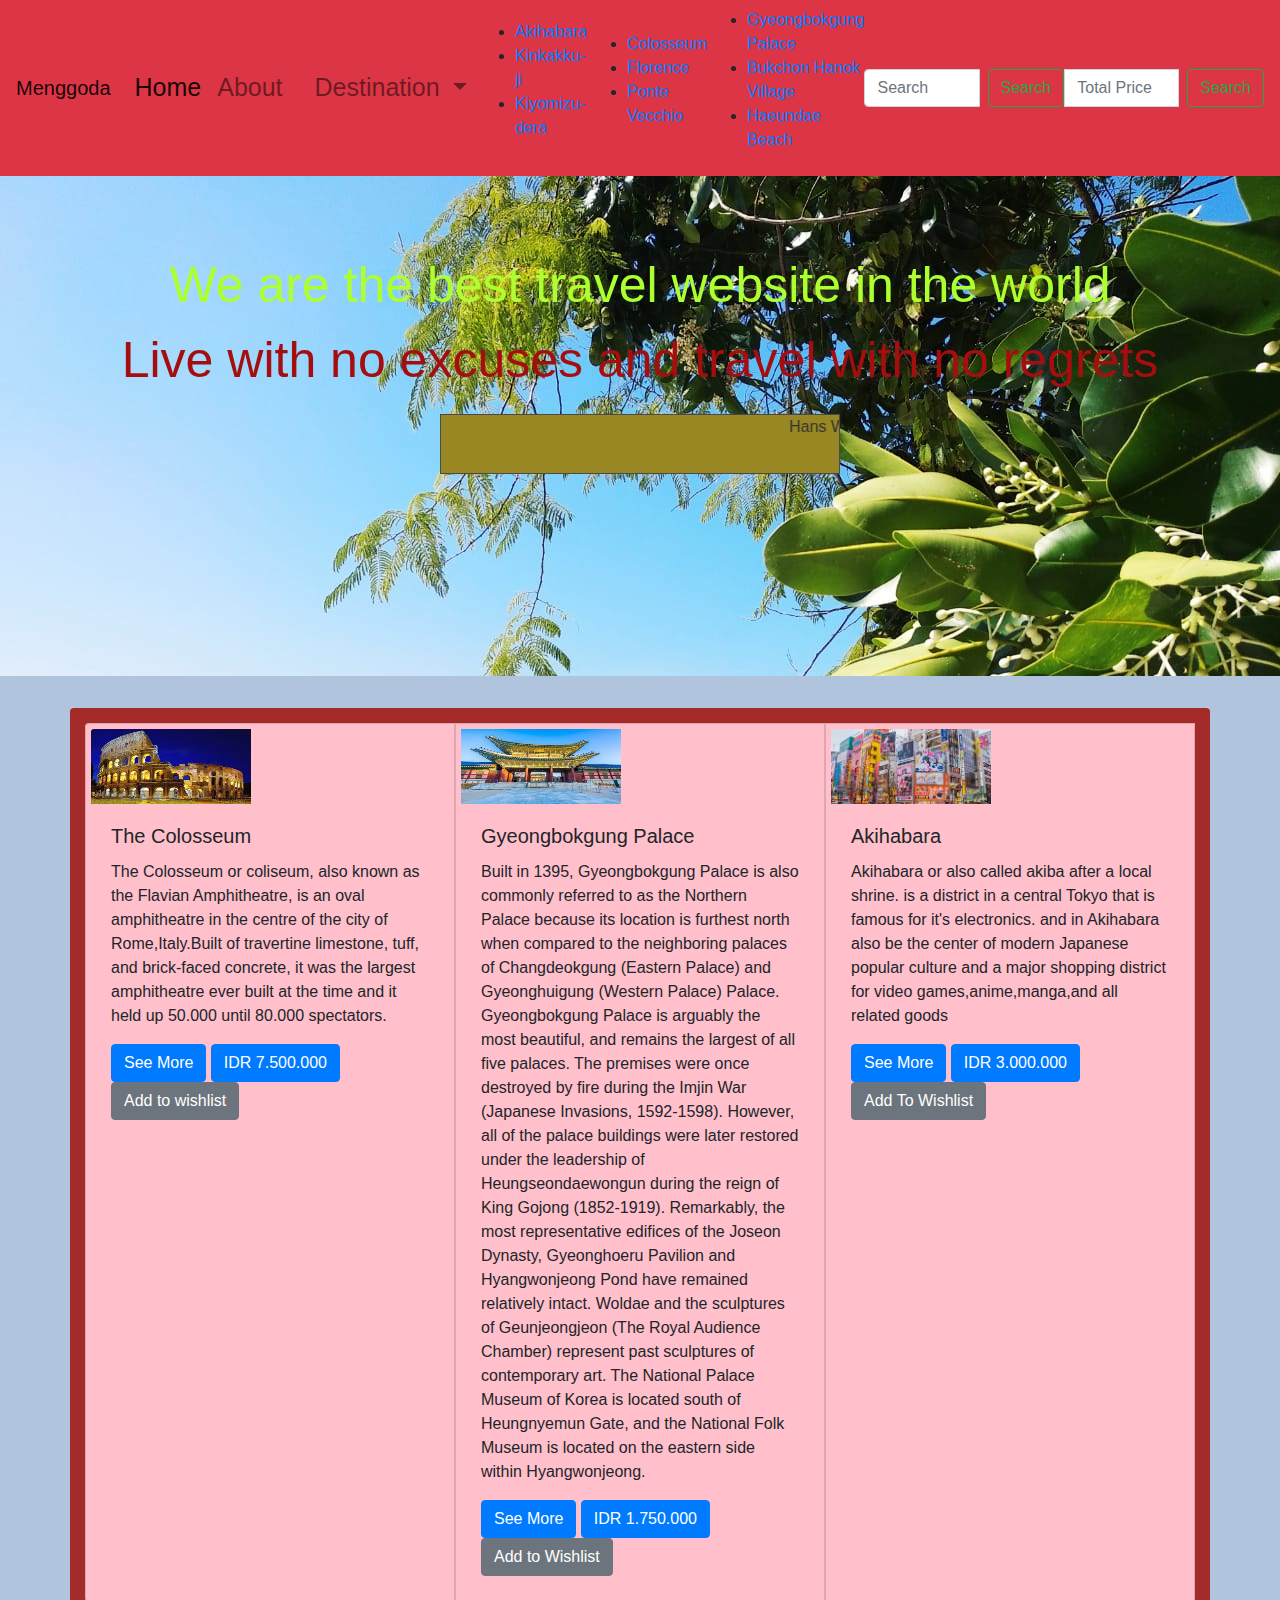
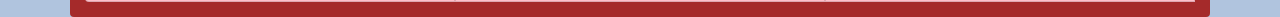
==== index.html @ de0fde6e "Add files via upload" ====
<!doctype html>
<html lang="en">
  <head>
    <meta charset="utf-8">
    <meta name="viewport" content="width=device-width, initial-scale=1.0">

    <link rel="stylesheet" href="https://stackpath.bootstrapcdn.com/bootstrap/4.4.1/css/bootstrap.min.css" integrity="sha384-Vkoo8x4CGsO3+Hhxv8T/Q5PaXtkKtu6ug5TOeNV6gBiFeWPGFN9MuhOf23Q9Ifjh" crossorigin="anonymous">
    <link rel="stylesheet" href="style2.css">
  
    <title>My Travel Guide</title>
  </head>
  <body>
    <header>
      <nav class="navbar navbar-expand-lg navbar-light bg-danger">
        <a class="navbar-brand" href="#">Menggoda</a>
        <button class="navbar-toggler" type="button" data-toggle="collapse" data-target="#navbarSupportedContent" aria-controls="navbarSupportedContent" aria-expanded="false" aria-label="Toggle navigation">
          <span class="navbar-toggler-icon"></span>
        </button>
      
        <div class="collapse navbar-collapse" id="navbarSupportedContent">
          <ul class="navbar-nav mr-auto">
            <li class="nav-item active">
              <a class="nav-link" href="#">Home<span class="sr-only"></span></a>
            </li>
            <li class="nav-item">
              <a class="nav-link" href="about.html">About</a>
            </li>
            <li class="nav-item">
              <a class="nav-link enabled" href="#" tabindex="-1" aria-disabled="true"></a>
            </li>
            <li class="nav-item dropdown">
              <a class="nav-link dropdown-toggle" href="#" id="navbarDropdown" role="button" data-toggle="dropdown" aria-haspopup="true" aria-expanded="false">
                Destination
              </a>
              <div class="dropdown-menu" aria-labelledby="navbarDropdown">
                <a class="dropdown-item" href="Kinkakku-ji.html">Japan</a>
                <a class="dropdown-item" href="Florence.html">Italy</a>
                <a class="dropdown-item" href="Bukchon Hanok Village.html">Korea</a>
              </div>
            </li>
          </ul> 
          <ul id="Japan Dest">
            <li><a href="#">Akihabara</a></li>
            <li><a href="#">Kinkakku-ji</a></li>
            <li><a href="#">Kiyomizu-dera</a></li>
          </ul>
          <ul id="Italy Dest">
            <li><a href="#">Colosseum</a></li>
            <li><a href="#">Florence</a></li>
            <li><a href="#">Ponte Vecchio</a></li>
          </ul>
          <ul id="Korea Dest">
            <li><a href="#">Gyeongbokgung Palace</a></li>
            <li><a href="#">Bukchon Hanok Village</a></li>
            <li><a href="#">Haeundae Beach</a></li>
          </ul>
          <form class="form-inline my-2 my-lg-0">
            <div class="input-group">
            <input class="form-control mr-sm-2" type="text" href="#"placeholder="Search" aria-label="Search">
            <button class="btn btn-outline-success my-2 my-sm-0"  href="Japan Dest" id="myInput" onkeyup="myFunction()" type="submit">Search</button>
            <input id="total-price" class="form-control mr-sm-2" type="text" placeholder="Total Price" aria-label="Price">
            <button class="btn btn-outline-success my-2 my-sm-0" type="submit">Search</button>
          </div>
          </form>
        </div>
      </nav>
    </header>
    <div class="jumbotron jumbotron-fluid">
    <h1>We are the best travel website in the world</h1>
    <p>Live with no excuses and travel with no regrets</p>
    <marquee behavior="slide" width="400">Hans William Herman</marquee><br>
    </div>
    <div class="container-sm rounded" id="main3">
    <form>
      <div class="card-group">
      <div class="card" style="width: 18rem;" id="card-A">
        <img src="Colosseum.jpg" class="card-img-top " alt="Responsive image" style="width: 10rem;" id="imgcardA">
        <div class="card-body">
          <h5 class="card-title">The Colosseum</h5>
          <p class="card-text">The Colosseum or coliseum, also known as the Flavian Amphitheatre, is an oval amphitheatre in the centre of the city of Rome,Italy.Built of travertine limestone, tuff, and brick-faced concrete, it was the largest amphitheatre ever built at the time and it held up 50.000 until 80.000 spectators.</p>
          <button type="button" class="btn btn-primary" data-toggle="modal" data-target="#exampleModal">
          See More
          </button>    
          <a href="#" product-price="7500000" class="btn btn-primary">IDR 7.500.000</a>
          <a href="#" class="btn btn-secondary">Add to wishlist</a>
        </div>
      </div>

<!-- Modal -->
<div class="modal fade" id="exampleModal" tabindex="-1" role="dialog" aria-labelledby="exampleModalLabel" aria-hidden="true">
  <div class="modal-dialog" role="document">
    <div class="modal-content">
      <div class="modal-header">
        <h5 class="modal-title" id="exampleModalLabel">The Colosseum</h5>
        <button type="button" class="close" data-dismiss="modal" aria-label="Close">
          <span aria-hidden="true">&times;</span>
        </button>
      </div>
      <div class="modal-body">
        <img src="Colosseum.jpg" class="card-img-top" alt="Responsive image" style="width: 10rem;">
            <p class="card-text">The Colosseum or coliseum, also known as the Flavian Amphitheatre, is an oval amphitheatre in the centre of the city of Rome,Italy.Built of travertine limestone, tuff, and brick-faced concrete, it was the largest amphitheatre ever built at the time and it held up 50.000 until 80.000 spectators.</p>
            <a href="#" product-price="7500000" class="btn btn-primary">IDR 7.500.000</a>
            <a href="#" class="btn btn-secondary">Add to wishlist</a>
      </div>
      <div class="modal-footer">
        <button type="button" class="btn btn-secondary" data-dismiss="modal">Close</button>
        <button type="button" class="btn btn-primary">Save changes</button>
      </div>
    </div>
  </div>
</div>


      <div class="card" style="width: 18rem;" id="card-B">
        <img src="gyeongbokgung palace.jpg" class="card-img-top" alt="Responsive image" style="width: 10rem;"id="imgcardB">
        <div class="card-body">
          <h5 class="card-title">Gyeongbokgung Palace</h5>
          <p class="card-text">Built in 1395, Gyeongbokgung Palace is also commonly referred to as the Northern Palace because its location is furthest north when compared to the neighboring palaces of Changdeokgung (Eastern Palace) and Gyeonghuigung (Western Palace) Palace. Gyeongbokgung Palace is arguably the most beautiful, and remains the largest of all five palaces.
            The premises were once destroyed by fire during the Imjin War (Japanese Invasions, 1592-1598). However, all of the palace buildings were later restored under the leadership of Heungseondaewongun during the reign of King Gojong (1852-1919).             
            Remarkably, the most representative edifices of the Joseon Dynasty, Gyeonghoeru Pavilion and Hyangwonjeong Pond have remained relatively intact. Woldae and the sculptures of Geunjeongjeon (The Royal Audience Chamber) represent past sculptures of contemporary art. 
            The National Palace Museum of Korea is located south of Heungnyemun Gate, and the National Folk Museum is located on the eastern side within Hyangwonjeong.</p>
          <button type="button" class="btn btn-primary" data-toggle="modal" data-target="#TokyoModal">
          See More
          </button>
          <a href="#" product-price="1750000" class="btn btn-primary">IDR 1.750.000</a>
          <a href="#" class="btn btn-secondary">Add to Wishlist</a>
        </div> 
      </div>

      
<!-- Modal -->
<div class="modal fade" id="TokyoModal" tabindex="-1" role="dialog" aria-labelledby="TokyoModalLabel" aria-hidden="true">
  <div class="modal-dialog" role="document">
    <div class="modal-content">
      <div class="modal-header">
        <h5 class="modal-title" id="TokyoModalLabel">Gyeongbokgung Palace</h5>
        <button type="button" class="close" data-dismiss="modal" aria-label="Close">
          <span aria-hidden="true">&times;</span>
        </button>
      </div>
      <div class="modal-body">
        <img src="gyeongbokgung palace.jpg" class="card-img-top" alt="Responsive image" style="width: 10rem;">
            <p class="card-text">Built in 1395, Gyeongbokgung Palace is also commonly referred to as the Northern Palace because its location is furthest north when compared to the neighboring palaces of Changdeokgung (Eastern Palace) and Gyeonghuigung (Western Palace) Palace. Gyeongbokgung Palace is arguably the most beautiful, and remains the largest of all five palaces.
              The premises were once destroyed by fire during the Imjin War (Japanese Invasions, 1592-1598). However, all of the palace buildings were later restored under the leadership of Heungseondaewongun during the reign of King Gojong (1852-1919).             
              Remarkably, the most representative edifices of the Joseon Dynasty, Gyeonghoeru Pavilion and Hyangwonjeong Pond have remained relatively intact. Woldae and the sculptures of Geunjeongjeon (The Royal Audience Chamber) represent past sculptures of contemporary art. 
              The National Palace Museum of Korea is located south of Heungnyemun Gate, and the National Folk Museum is located on the eastern side within Hyangwonjeong.</p>
            <a href="#" product-price="1750000" class="btn btn-primary">IDR 1.750.000</a>
            <a href="#" class="btn btn-secondary">Add to wishlist</a>
      </div>
      <div class="modal-footer">
        <button type="button" class="btn btn-secondary" data-dismiss="modal">Close</button>
        <button type="button" class="btn btn-primary">Save changes</button>
      </div>
    </div>
  </div>
</div>


      <div class="card" style="width: 18rem;" id="card-C">
      <img src="Akihabara.jpg" class="card-img-top" alt="Responsive image" style="width: 10rem;"id="imgcardC">
      <div class="card-body">
        <h5 class="card-title">Akihabara</h5>
        <p class="card-text">Akihabara or also called akiba after a local shrine. is a district in a central Tokyo that is famous for it's electronics. and in Akihabara also be the center of modern Japanese popular culture and a major shopping district for video games,anime,manga,and all related goods </p>
        <button type="button" class="btn btn-primary" data-toggle="modal" data-target="#JapanModal">
        See More
        </button>
        <a href="#" product-price="3000000" class="btn btn-primary">IDR 3.000.000</a>
        <a href="#" class="btn btn-secondary">Add To Wishlist</a>
        </div>
      </div>

<!-- Modal -->
<div class="modal fade" id="JapanModal" tabindex="-1" role="dialog" aria-labelledby="JapanModalLabel" aria-hidden="true">
  <div class="modal-dialog" role="document">
    <div class="modal-content">
      <div class="modal-header">
        <h5 class="modal-title" id="JapanModalLabel">Akihabara</h5>
        <button type="button" class="close" data-dismiss="modal" aria-label="Close">
          <span aria-hidden="true">&times;</span>
        </button>
      </div>
      <div class="modal-body">
        <img src="Akihabara.jpg" class="card-img-top" alt="Responsive image" style="width: 10rem;">
            <p class="card-text">Akihabara or also called akiba after a local shrine. is a district in a central Tokyo that is famous for it's electronics. and in Akihabara also be the center of modern Japanese popular culture and a major shopping district for video games,anime,manga,and all related goods</p>
            <a href="#" product-price="3000000" class="btn btn-primary">IDR 3.000.000</a>
            <a href="#" class="btn btn-secondary">Add to wishlist</a>
      </div>
      <div class="modal-footer">
        <button type="button" class="btn btn-secondary" data-dismiss="modal">Close</button>
        <button type="button" class="btn btn-primary">Save changes</button>
      </div>
    </div>
  </div>
</div>

      </div>
    </form>
    </div>
        
    <script src="https://ajax.googleapis.com/ajax/libs/jquery/3.4.1/jquery.min.js"></script>
    <script src="https://cdn.jsdelivr.net/npm/popper.js@1.16.0/dist/umd/popper.min.js" integrity="sha384-Q6E9RHvbIyZFJoft+2mJbHaEWldlvI9IOYy5n3zV9zzTtmI3UksdQRVvoxMfooAo" crossorigin="anonymous"></script>
    <script src="https://stackpath.bootstrapcdn.com/bootstrap/4.4.1/js/bootstrap.min.js" integrity="sha384-wfSDF2E50Y2D1uUdj0O3uMBJnjuUD4Ih7YwaYd1iqfktj0Uod8GCExl3Og8ifwB6" crossorigin="anonymous"></script>
    <script src="index7.js"></script>
    <script>
      function myFunction() {
        var input, filter, ul, li, a, i, txtValue;
        input = document.getElementById("myInput");
        filter = input.value.toUpperCase();
        ul = document.getElementById("myUL");
        li = document.getElementsByTagName("li");
        for (i = 0; i < li.length; i++) {
            a = li[i].getElementsByTagName("a") [0];
            txtValue = a.textContent || a.innerText;   
            if (txtValue.toUpperCase().indexOf(filter) > -1) {
               li[i].style.display = "";
            } else {
              li[i].style.display = "none";
            }
         }
      }
    </script>
  </body>
</html>
---- style2.css ----
html, body {
  height: 100%;
  background-color: lightsteelblue;
}

a.nav-link {
  color: aqua;
  font-size: 25px;
}

a.nav-link :hover {
  color: burlywood;
}

#search {
  border: 0;
  border-radius: 30px;
}

#total {
  border: 0;
  border-radius: 30px;
}

#ats {
  margin-left: 20px;
}

#dd {
  margin-top: -30px;
  margin-right: 15px;
  float: right;
}

.jumbotron {
  background-image: url(../Pregnant\ Maiden.JPEG);
  background-size: cover;
  margin-top: -40;
  height: 500px;
  text-align: center;
}

.jumbotron h1 {
  font-size: 50px;
  padding-top: 15px;
  color: greenyellow;
  text-shadow: slateblue;
}

.jumbotron p {
  font-size: 50px;
  color: rgb(165, 14, 14);
}

#main3 {
  background-color: brown;
  padding-top: 15px;
  padding-bottom: 15px;
}

#card-A, #card-B, #card-C {
  padding: 5px;
  background-color: pink;
}

#imgcardA, #imgcardB, #imgcardC {
  width: 50px;
  height: 75px;
}

.modal img {
  height: 200px;
  width: 100px;
}

p .modal-text {
  text-align: initial;
} 

marquee {
  height: 60px;
  overflow: hidden;
  position: relative;
  background: #988722;
  color: #333;
  border: 1px solid #4a4a4a;
}

marquee p {
  position: absolute;
  width: 100%;
  height: 100%;
  margin: 0;
  line-height: 50px;
  text-align: center;
  -moz-transform: translateX(100%);
  -webkit-transform: translateX(100%);
  transform: translateX(100%);
  -moz-animation: scroll-left 10s linear infinite;
  -webkit-animation: scroll-left 10s linear infinite;
  animation: scroll-left 20s linear infinite;
}

@-moz-keyframes scroll-left {
  0% {
    -moz-transform: translateX(100%);
  }
  100% {
    -moz-transform: translateX(-100%);
  }
}

@-webkit-keyframes scroll-left {
  0% {
    -webkit-transform: translateX(100%);
  }
  100% {
    -webkit-transform: translateX(-100%);
  }
}

@keyframes scroll-left {
  0% {
    -moz-transform: translateX(100%);
    -webkit-transform: translateX(100%);
    transform: translateX(100%);
  }
}
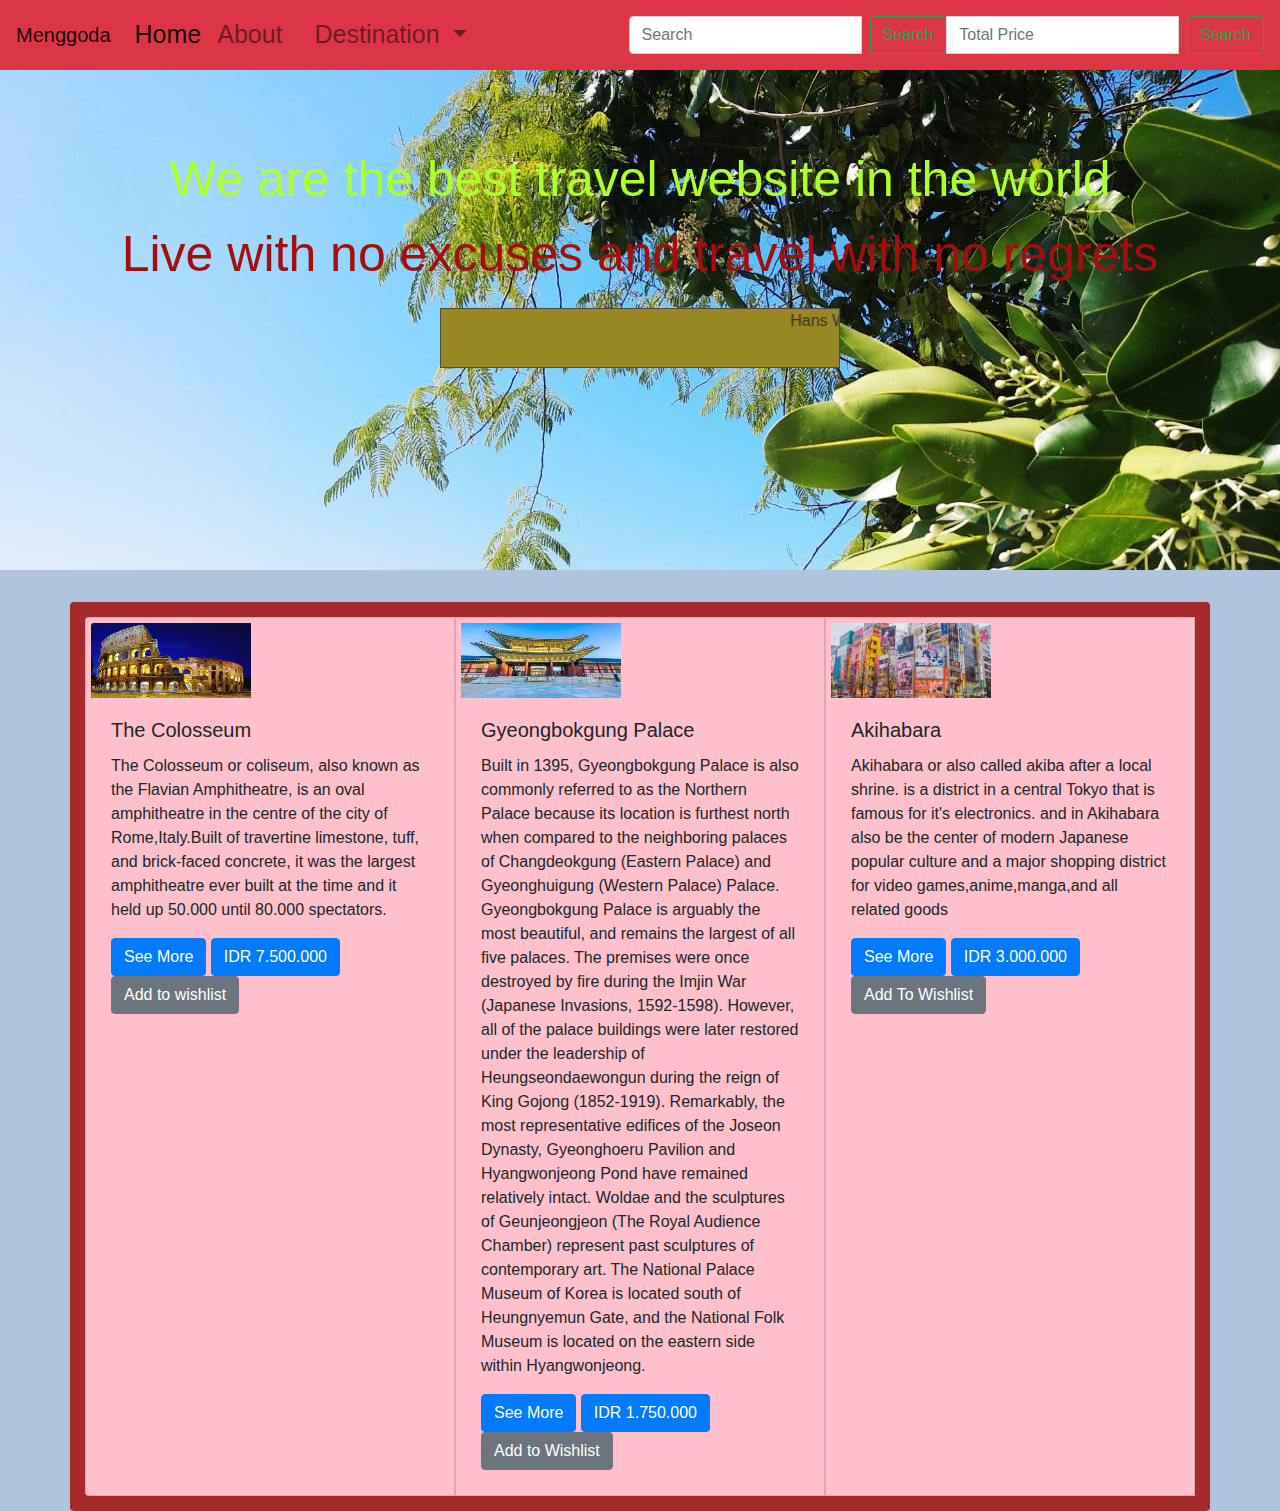
==== commit 1caf0125: "Update index.html" ====
--- a/index.html
+++ b/index.html
@@ -38,21 +38,6 @@
                 <a class="dropdown-item" href="Bukchon Hanok Village.html">Korea</a>
               </div>
             </li>
-          </ul> 
-          <ul id="Japan Dest">
-            <li><a href="#">Akihabara</a></li>
-            <li><a href="#">Kinkakku-ji</a></li>
-            <li><a href="#">Kiyomizu-dera</a></li>
-          </ul>
-          <ul id="Italy Dest">
-            <li><a href="#">Colosseum</a></li>
-            <li><a href="#">Florence</a></li>
-            <li><a href="#">Ponte Vecchio</a></li>
-          </ul>
-          <ul id="Korea Dest">
-            <li><a href="#">Gyeongbokgung Palace</a></li>
-            <li><a href="#">Bukchon Hanok Village</a></li>
-            <li><a href="#">Haeundae Beach</a></li>
           </ul>
           <form class="form-inline my-2 my-lg-0">
             <div class="input-group">
@@ -200,24 +185,7 @@
     <script src="https://ajax.googleapis.com/ajax/libs/jquery/3.4.1/jquery.min.js"></script>
     <script src="https://cdn.jsdelivr.net/npm/popper.js@1.16.0/dist/umd/popper.min.js" integrity="sha384-Q6E9RHvbIyZFJoft+2mJbHaEWldlvI9IOYy5n3zV9zzTtmI3UksdQRVvoxMfooAo" crossorigin="anonymous"></script>
     <script src="https://stackpath.bootstrapcdn.com/bootstrap/4.4.1/js/bootstrap.min.js" integrity="sha384-wfSDF2E50Y2D1uUdj0O3uMBJnjuUD4Ih7YwaYd1iqfktj0Uod8GCExl3Og8ifwB6" crossorigin="anonymous"></script>
-    <script src="index7.js"></script>
-    <script>
-      function myFunction() {
-        var input, filter, ul, li, a, i, txtValue;
-        input = document.getElementById("myInput");
-        filter = input.value.toUpperCase();
-        ul = document.getElementById("myUL");
-        li = document.getElementsByTagName("li");
-        for (i = 0; i < li.length; i++) {
-            a = li[i].getElementsByTagName("a") [0];
-            txtValue = a.textContent || a.innerText;   
-            if (txtValue.toUpperCase().indexOf(filter) > -1) {
-               li[i].style.display = "";
-            } else {
-              li[i].style.display = "none";
-            }
-         }
-      }
+    <script src="index7.js">
     </script>
   </body>
-</html>+</html>
